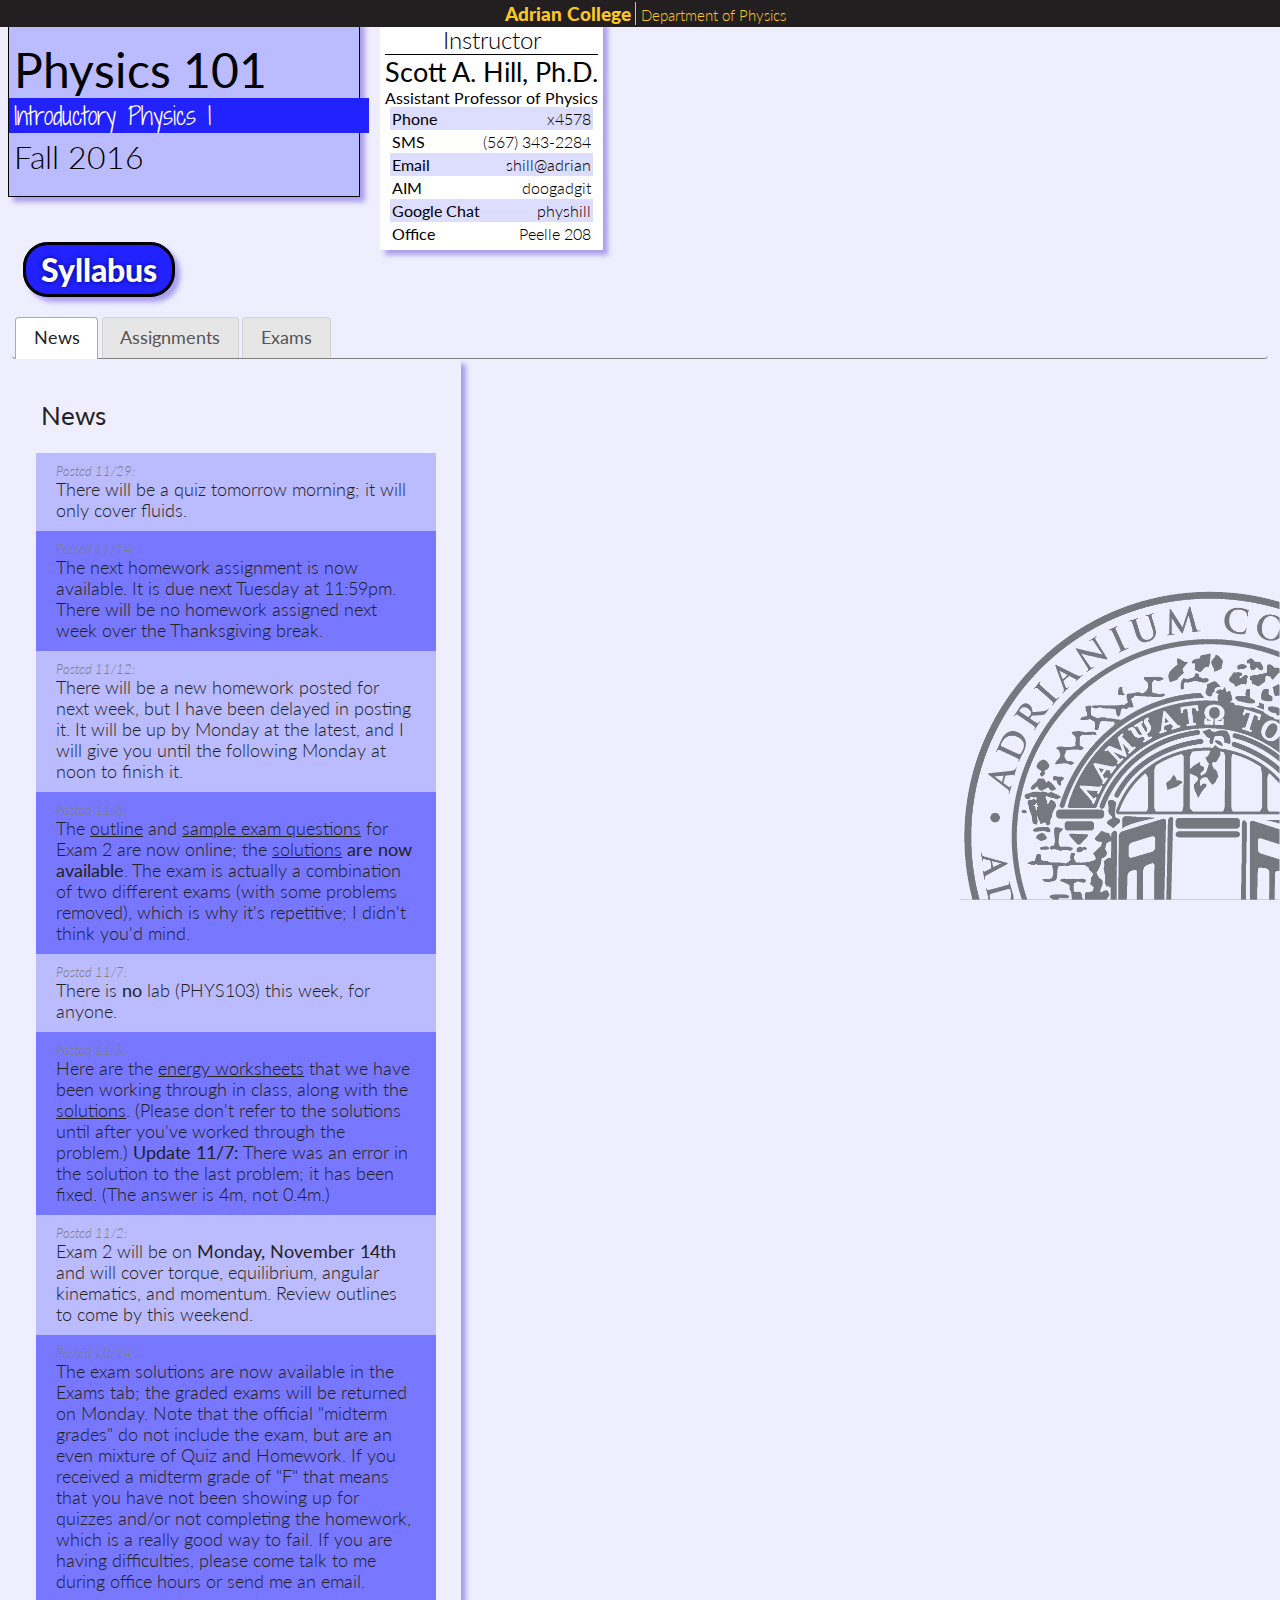
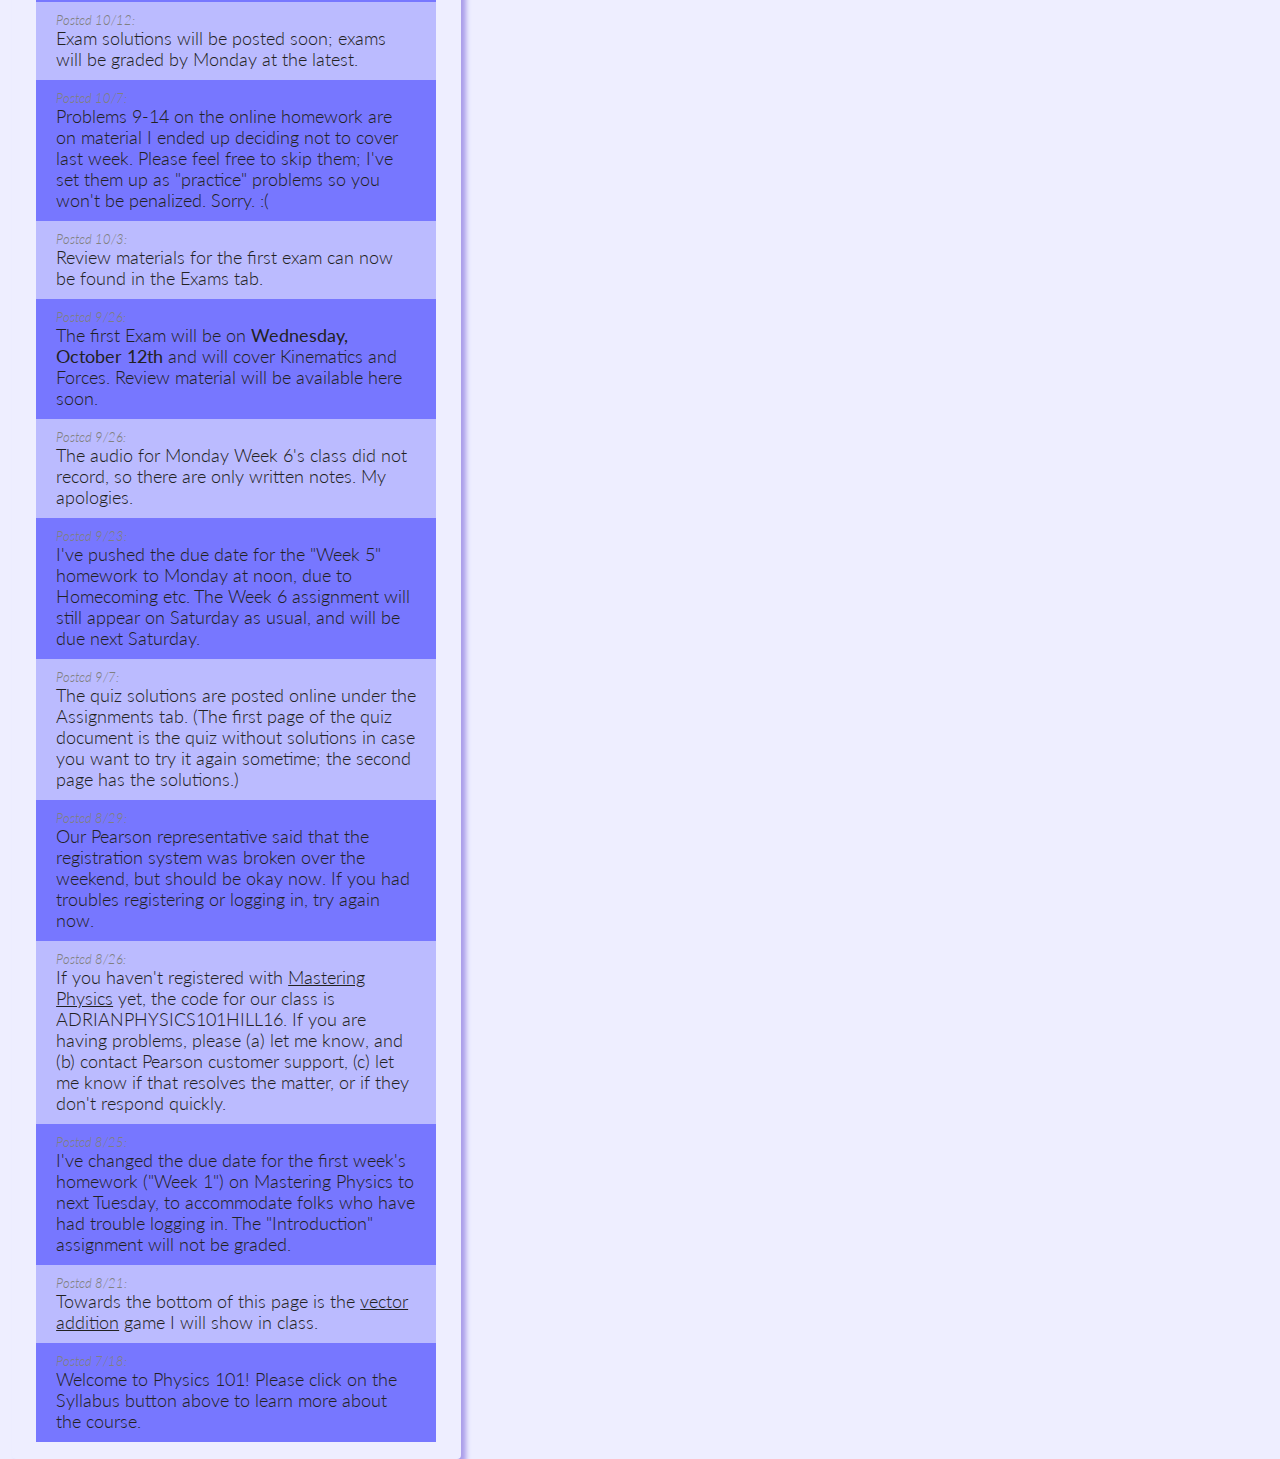
==== 101/index.html @ de71906c "xxx" ====
<!DOCTYPE html>
<html lang="en">
<head>
<meta name="viewport" content="width=device-width, initial-scale=1,user-scalable=no">
<meta charset="utf-8"/>
<link rel="icon" type="image/png" href="favicon.png" />
<link rel="stylesheet" href="../lib/jquery-ui.css">
<link rel="stylesheet" type="text/css" href="../lib/main.css">
<link rel="stylesheet" type="text/css" href="lib/color.css">
<link rel="stylesheet" type="text/css" href="../lib/adrian.css">
<SCRIPT SRC="../lib/jquery.js"></SCRIPT>
<SCRIPT SRC="../lib/js-cookie.js"></SCRIPT>
<!--<SCRIPT SRC="lib/grades.js"></SCRIPT>-->
<SCRIPT SRC="../lib/jquery-ui.js"></SCRIPT>
<SCRIPT SRC="../lib/tabs.js"></SCRIPT>

<script>
$(function(){
//get or set cookie
var tab=Cookies.get("tab");
if(tab===undefined){tab=0;}
$("#tabs").tabs({active:tab,
activate:function(){Cookies.set("tab",$("#tabs").tabs("option","active"),{expires:1});}
});
});
</script>

<link href="http://fonts.googleapis.com/css?family=Lato:400,300" rel="stylesheet" type="text/css">
<link href="http://fonts.googleapis.com/css?family=Shadows+Into+Light+Two" rel="stylesheet" type="text/css">
<title>Adrian College Physics 101, Fall 2016</title>
<body>
<DIV id="adrian">
<A HREF="http://www.adrian.edu" id="adriancollege">Adrian&nbsp;College</A>
<A HREF="http://adrian.edu/academics/academic-departments/physics/" id="deptphysics">
  Department&nbsp;of&nbsp;Physics
</A>
</DIV>
<div id="classwrapper">
<div class="class">
<h1 id="number">Physics 101</h1>
<p id="name">Introductory Physics I</p>
<p id="semester">Fall 2016</p>
</div>
<DIV id="professor">
<h2>Instructor</h2>
<DIV id="myname">Scott A. Hill, Ph.D.</DIV>
<DIV id="title">Assistant Professor of Physics</div>
  <UL>
  <LI><B>Phone</B> x4578
  <LI><B>SMS</B> (567) 343-2284
  <LI><B>Email</B> shill@adrian
  <LI><B>AIM</B> doogadgit
  <LI><B>Google Chat</B> physhill
  <LI><B>Office</B> Peelle 208
</UL>
</DIV>
<br/>
<div id="middle">
<div id="syllabus"> <a href="Syllabus/index.html">Syllabus</a></div>
<!--<div id="gradeframe">
  <h2>Grades: </h2>
  <label for="gradeid"> Enter your grade ID:</label>
  <INPUT TYPE="text" size=4 name="id" id="gradeid">
  <BUTTON onclick="GetGrade()">Get grades</BUTTON>
  <BR/><DIV id="grades"></DIV>
</div>
-->
</div>
</div>
<div style="margin-top: 20px" id="tabs"><ul>
<li><a href="#news">News</a></li>
<li><a href="#assignments">Assignments</a></li>
<li><a href="#exams">Exams</a></li>
</ul><div id="news">
<h2>News</h2><ul>

<li>
<DIV class="updated">Posted 11/29:</DIV>
 There will be a quiz tomorrow morning; it will only cover fluids.
<li>
<DIV class="updated">Posted 11/14:</DIV>
 The next homework assignment is now available.  It is due next Tuesday at 11:59pm.  There will be no homework assigned next week over the Thanksgiving break.
<li>
<DIV class="updated">Posted 11/12:</DIV>
 There will be a new homework posted for next week, but I have been delayed in posting it.  It will be up by Monday at the latest, and I will give you until the following Monday at noon to finish it.
<li>
<DIV class="updated">Posted 11/8:</DIV>
 The <A HREF="Repository/Exam2Outline.pdf">outline</A> and <A HREF="Repository/SampleExam2.pdf">sample exam questions</A> for Exam 2 are now online; the <A HREF="Repository/SampleExam2S.pdf">solutions</A> <B>are now available</B>.  The exam is actually a combination of two different exams (with some problems removed), which is why it's repetitive; I didn't think you'd mind.
<li>
<DIV class="updated">Posted 11/7:</DIV>
 There is <b>no</b> lab (PHYS103) this week, for anyone.
<li>
<DIV class="updated">Posted 11/5:</DIV>
 Here are the <A HREF="Repository/Energy.pdf">energy worksheets</A> that we have been working through in class, along with the <A HREF="Repository/EnergySolutions.pdf">solutions</A>.  (Please don't refer to the solutions until after you've worked through the problem.) <B>Update 11/7:</B> There was an error in the solution to the last problem; it has been fixed.  (The answer is 4m, not 0.4m.)
<li>
<DIV class="updated">Posted 11/2:</DIV>
 Exam 2 will be on <B>Monday, November 14th</B> and will cover torque, equilibrium, angular kinematics, and momentum.  Review outlines to come by this weekend.
<li>
<DIV class="updated">Posted 10/14:</DIV>
 The exam solutions are now available in the Exams tab; the graded exams will be returned on Monday.  Note that the official "midterm grades" do not include the exam, but are an even mixture of Quiz and Homework.  If you received a midterm grade of "F" that means that you have not been showing up for quizzes and/or not completing the homework, which is a really good way to fail.  If you are having difficulties, please come talk to me during office hours or send me an email. 
<li>
<DIV class="updated">Posted 10/12:</DIV>
 Exam solutions will be posted soon; exams will be graded by Monday at the latest.
<li>
<DIV class="updated">Posted 10/7:</DIV>
 Problems 9-14 on the online homework are on material I ended up deciding not to cover last week.  Please feel free to skip them; I've set them up as "practice" problems so you won't be penalized.  Sorry. :(
<li>
<DIV class="updated">Posted 10/3:</DIV>
 Review materials for the first exam can now be found in the Exams tab.
<li>
<DIV class="updated">Posted 9/26:</DIV>
 The first Exam will be on <b>Wednesday, October 12th</b> and will cover Kinematics and Forces. Review material will be available here soon.
<li>
<DIV class="updated">Posted 9/26:</DIV>
 The audio for Monday Week 6's class did not record, so there are only written notes.  My apologies.
<li>
<DIV class="updated">Posted 9/23:</DIV>
 I've pushed the due date for the "Week 5" homework to Monday at noon, due to Homecoming etc.  The Week 6 assignment will still appear on Saturday as usual, and will be due next Saturday.
<li>
<DIV class="updated">Posted 9/7:</DIV>
 The quiz solutions are posted online under the Assignments tab. (The first page of the quiz document is the quiz without solutions in case you want to try it again sometime; the second page has the solutions.)
<li>
<DIV class="updated">Posted 8/29:</DIV>
 Our Pearson representative said that the registration system was broken over the weekend, but should be okay now.  If you had troubles registering or logging in, try again now. 
<li>
<DIV class="updated">Posted 8/26:</DIV>
 If you haven't registered with <A HREF="Repository/www.masteringphysics.com">Mastering Physics</A> yet, the code for our class is ADRIANPHYSICS101HILL16.  If you are having problems, please (a) let me know, and (b) contact Pearson customer support, (c) let me know if that resolves the matter, or if they don't respond quickly.
<li>
<DIV class="updated">Posted 8/25:</DIV>
 I've changed the due date for the first week's homework ("Week 1") on Mastering Physics to next Tuesday, to accommodate folks who have had trouble logging in.  The "Introduction" assignment will not be graded.
<li>
<DIV class="updated">Posted 8/21:</DIV>
 Towards the bottom of this page is the <A HREF="http://hillbook.nfshost.com/01-Vectors/02-Adding.php">vector addition</A> game I will show in class.
<li>
<DIV class="updated">Posted 7/18:</DIV>
 Welcome to Physics 101!   Please click on the Syllabus button above to learn more about the course.
</ul></div>
<div id="assignments">
<div id="weekly">
<H2>Weekly Assignments</H2>
<TABLE id="weeklyT">
<TR><TH COLSPAN=2>Week<TH ROWSPAN=2>Topics
<TH ROWSPAN=2>Chapters
<TH ROWSPAN=2>Lab<BR>
<TH ROWSPAN=2 class="quiz">Quiz/<BR>Exam<BR>
<TH COLSPAN=3>Class Notes
<TR><TH>#<TH>Starting
<TH>Monday
<TH>Wednesday
<TH>Friday<!--15,15--><TR class="current"><TD class="weeknumber">15
<TD class="date">11/28
<TD class="topic">Fluids	<TD class="chapter">13

<TD class="homework">&nbsp;
	<BR>&nbsp;
	<TD class="quiz">&nbsp;
	<BR>&nbsp;
	<TD>
	<A HREF="Repository/M15.pdf">written</A><BR>
	<A HREF="Repository/M15.mp3">audio</A>
<TD>
	&nbsp;<BR>
	&nbsp;
<TD>
	&nbsp;<BR>
	&nbsp;
<TR><TD class="weeknumber">14
<TD class="date">11/21
<TD class="topic">Fluids	<TD class="chapter">13

<TD class="homework">&nbsp;
	<BR>&nbsp;
	<TD class="quiz">&nbsp;
	<BR>&nbsp;
	<TD>
	<A HREF="Repository/M14.pdf">written</A><BR>
	<A HREF="Repository/M14.mp3">audio</A>
<TD>
	&nbsp;<BR>
	&nbsp;
<TD>
	&nbsp;<BR>
	&nbsp;
<TR><TD class="weeknumber">13
<TD class="date">11/14
<TD class="topic">Thermal Energy	<TD class="chapter">11

<TD class="homework"><A HREF="Repository/Exam2.pdf">Exam2</A>
	<BR><A HREF="Repository/Exam2S.pdf">solutions</A>
	<TD class="quiz">&nbsp;
	<BR>&nbsp;
	<TD>
	&nbsp;<BR>
	&nbsp;
<TD>
	<A HREF="Repository/W13.pdf">written</A><BR>
	<A HREF="Repository/W13.mp3">audio</A>
<TD>
	<A HREF="Repository/F13.pdf">written</A><BR>
	<A HREF="Repository/F13.mp3">audio</A>
<TR><TD class="weeknumber">12
<TD class="date">11/7
<TD class="topic">Energy<BR>Thermal Energy	<TD class="chapter">11

<TD class="homework"><A HREF="Repository/Quiz10.pdf">Quiz10</A>
	<BR>&nbsp;
	<TD class="quiz">&nbsp;
	<BR>&nbsp;
	<TD>
	&nbsp;<BR>
	&nbsp;
<TD>
	<A HREF="Repository/W12.pdf">written</A><BR>
	<A HREF="Repository/W12.mp3">audio</A>
<TD>
	<A HREF="Repository/F12.pdf">written</A><BR>
	<A HREF="Repository/F12.mp3">audio</A>
<TR><TD class="weeknumber">11
<TD class="date">10/31
<TD class="topic">Energy	<TD class="chapter">10

<TD class="homework"><A HREF="Repository/Quiz9.pdf">Quiz9</A>
	<BR>&nbsp;
	<TD class="quiz">&nbsp;
	<BR>&nbsp;
	<TD>
	<A HREF="Repository/M11.pdf">written</A><BR>
	<A HREF="Repository/M11.mp3">audio</A>
<TD>
	<A HREF="Repository/W11.pdf">written</A><BR>
	<A HREF="Repository/W11.mp3">audio</A>
<TD>
	<A HREF="Repository/F11.pdf">written</A><BR>
	<A HREF="Repository/F11.mp3">audio</A>
<TR><TD class="weeknumber">10
<TD class="date">10/24
<TD class="topic">Momentum	<TD class="chapter">9

<TD class="homework"><A HREF="Repository/Quiz8.pdf">Quiz8</A>
	<BR>&nbsp;
	<TD class="quiz">&nbsp;
	<BR>&nbsp;
	<TD>
	<A HREF="Repository/M10.pdf">written</A><BR>
	<A HREF="Repository/M10.mp3">audio</A>
<TD>
	<A HREF="Repository/W10.pdf">written</A><BR>
	<A HREF="Repository/W10.mp3">audio</A>
<TD>
	<A HREF="Repository/F10.pdf">written</A><BR>
	<A HREF="Repository/F10.mp3">audio</A>
<TR><TD class="weeknumber">9
<TD class="date">10/17
<TD class="topic">Angular Kinematics	<TD class="chapter">6,7

<TD class="homework"><A HREF="Repository/Quiz7.pdf">Quiz7</A>
	<BR>&nbsp;
	<TD class="quiz">&nbsp;
	<BR>&nbsp;
	<TD>
	<A HREF="Repository/M9.pdf">written</A><BR>
	<A HREF="Repository/M9.mp3">audio</A>
<TD>
	<A HREF="Repository/W9.pdf">written</A><BR>
	<A HREF="Repository/W9.mp3">audio</A>
<TD>
	<A HREF="Repository/F9.pdf">written</A><BR>
	<A HREF="Repository/F9.mp3">audio</A>
<TR><TD class="weeknumber">8
<TD class="date">10/10
<TD class="topic">Angular Motion	<TD class="chapter">6,7

<TD class="homework"><A HREF="Repository/Exam1.pdf">Exam1</A>
	<BR><A HREF="Repository/Exam1S.pdf">solutions</A>
	<TD class="quiz">&nbsp;
	<BR>&nbsp;
	<TD>
	&nbsp;<BR>
	&nbsp;
<TD>
	&nbsp;<BR>
	&nbsp;
<TD>
	<A HREF="Repository/F8.pdf">written</A><BR>
	<A HREF="Repository/F8.mp3">audio</A>
<TR><TD class="weeknumber">7
<TD class="date">10/3
<TD class="topic">Torque and Equilibrium	<TD class="chapter">8

<TD class="homework"><A HREF="Repository/Quiz6.pdf">Quiz6</A>
	<BR>&nbsp;
	<TD class="quiz">&nbsp;
	<BR>&nbsp;
	<TD>
	<A HREF="Repository/M7.pdf">written</A><BR>
	<A HREF="Repository/M7.mp3">audio</A>
<TD>
	<A HREF="Repository/W7.pdf">written</A><BR>
	<A HREF="Repository/W7.mp3">audio</A>
<TD>
	&nbsp;<BR>
	&nbsp;
<TR><TD class="weeknumber">6
<TD class="date">9/26
<TD class="topic">Newton's 3rd Law	<TD class="chapter">4-5

<TD class="homework"><A HREF="Repository/Quiz5.pdf">Quiz5</A>
	<BR>&nbsp;
	<TD class="quiz">&nbsp;
	<BR>&nbsp;
	<TD>
	<A HREF="Repository/M6.pdf">written</A><BR>
	&nbsp;
<TD>
	<A HREF="Repository/W6.pdf">written</A><BR>
	<A HREF="Repository/W6.mp3">audio</A>
<TD>
	<A HREF="Repository/F6.pdf">written</A><BR>
	<A HREF="Repository/F6.mp3">audio</A>
<TR><TD class="weeknumber">5
<TD class="date">9/19
<TD class="topic">Forces	<TD class="chapter">4-5

<TD class="homework">&nbsp;
	<BR>&nbsp;
	<TD class="quiz"><A HREF="Repository/Quiz4.pdf">Quiz4</A>
	<BR>&nbsp;
	<TD>
	<A HREF="Repository/M5.pdf">written</A><BR>
	<A HREF="Repository/M5.mp3">audio</A>
<TD>
	<A HREF="Repository/W5.pdf">written</A><BR>
	<A HREF="Repository/W5.mp3">audio</A>
<TD>
	<A HREF="Repository/F5.pdf">written</A><BR>
	<A HREF="Repository/F5.mp3">audio</A>
<TR><TD class="weeknumber">4
<TD class="date">9/12
<TD class="topic">Two-Dimensional Motion	<TD class="chapter">3

<TD class="homework">&nbsp;
	<BR>&nbsp;
	<TD class="quiz"><A HREF="Repository/Quiz3.pdf">Quiz3</A>
	<BR>&nbsp;
	<TD>
	<A HREF="Repository/M4.pdf">written</A><BR>
	<A HREF="Repository/M4.mp3">audio</A>
<TD>
	<A HREF="Repository/W4.pdf">written</A><BR>
	<A HREF="Repository/W4.mp3">audio</A>
<TD>
	<A HREF="Repository/F4.pdf">written</A><BR>
	<A HREF="Repository/F4.mp3">audio</A>
<TR><TD class="weeknumber">3
<TD class="date">9/5
<TD class="topic">Constant Acceleration	<TD class="chapter">2

<TD class="homework">&nbsp;
	<BR>&nbsp;
	<TD class="quiz"><A HREF="Repository/Quiz2.pdf">Quiz2</A>
	<BR>&nbsp;
	<TD>
	&nbsp;<BR>
	&nbsp;
<TD>
	<A HREF="Repository/W3.pdf">written</A><BR>
	<A HREF="Repository/W3.mp3">audio</A>
<TD>
	<A HREF="Repository/F3.pdf">written</A><BR>
	<A HREF="Repository/F3.mp3">audio</A>
<TR><TD class="weeknumber">2
<TD class="date">8/29
<TD class="topic">Kinematics	<TD class="chapter">2

<TD class="homework"><A HREF="Repository/Quiz1.pdf">Quiz1</A>
	<BR>&nbsp;
	<TD class="quiz">&nbsp;
	<BR>&nbsp;
	<TD>
	<A HREF="Repository/M2.pdf">written</A><BR>
	<A HREF="Repository/M2.mp3">audio</A>
<TD>
	<A HREF="Repository/W2.pdf">written</A><BR>
	<A HREF="Repository/W2.mp3">audio</A>
<TD>
	<A HREF="Repository/F2.pdf">written</A><BR>
	<A HREF="Repository/F2.mp3">audio</A>
<TR><TD class="weeknumber">1
<TD class="date">8/22
<TD class="topic">Motion Diagrams	<TD class="chapter">1

<TD class="homework"><A HREF="Repository/Lab1.pdf">Lab1</A>
	<BR>&nbsp;
	<TD class="quiz">&nbsp;
	<BR>&nbsp;
	<TD>
	<A HREF="Repository/M1.pdf">written</A><BR>
	<A HREF="Repository/M1.mp3">audio</A>
<TD>
	<A HREF="Repository/W1.pdf">written</A><BR>
	<A HREF="Repository/W1.mp3">audio</A>
<TD>
	<A HREF="Repository/F1.pdf">written</A><BR>
	<A HREF="Repository/F1.mp3">audio</A>
</TABLE></DIV>
</div>
<div id="exams">
<h2>Exams</h2><TABLE BORDER=1>
<TR><TH>&nbsp;<TH COLSPAN=2>Review<TH>Exam
<TR><TD>Exam 1:<TD><A HREF="Repository/Exam1Outline.pdf">Exam Outline</A><TD><A HREF="Repository/SampleExam1.pdf">Sample Exam</A><BR><A HREF="Repository/SampleExam1S.pdf">(solutions)</A><TD><A HREF="Repository/Exam1.pdf">Exam</A><BR><A HREF="Repository/Exam1S.pdf">(solutions)</A>

<TR><TD>Exam 2:<TD><A HREF="Repository/Exam2Outline.pdf">Exam Outline</A><TD><A HREF="Repository/SampleExam2.pdf">Sample Exam</A><BR><A HREF="Repository/SampleExam2S.pdf">(solutions)</A><TD><A HREF="Repository/Exam2.pdf">Exam</A><BR><A HREF="Repository/Exam2S.pdf">(solutions)</A>

</TABLE></DIV></div></div>
---- lib/main.css ----
h2 {font-size:150%;font-weight:400;padding-left:5px;}
h1, h3, h4, h5, h6 {
 margin: 0;
 padding: 0;
 }
body {
    /*background-color:                           #eef;*/
    font-family: "Lato";
    font-weight: 300;
    margin-top:20px;
}
body {
    background-image: url("../../lib/img/CornerSeal.png");
    background-position:right bottom;
    background-repeat: no-repeat;
    background-attachment:fixed;
    background-size:25% auto;
background-opacity:30%;
}
div {
    border: 0px solid;
}


/*Class name*/
div#classwrapper {
   display:inline-block;
}
div.class {
    display:inline-block;
    float:left;
    padding: 20px;
    padding-left:0px;
    padding-right:0px;
/*    box-shadow: 5px 5px 5px                     #ccf;*/
    margin-right:20px;
/*    background-color:                           #bbf;*/
    border: 1px solid;
    min-width:350px;
}
div.class>div {
    padding-left:20px;
    padding-right:20px;
    }
div.class p {
    margin: 0px;
    padding: 0px 5px;
    width:100%;
}
div.class #number {
    font-size:300%;
    font-weight:400;
    padding: 0px 5px;
}
div.class #name {
    font-size:150%;
/*    background-color:                           #23f;*/
    color:white;
    font-family:"Shadows Into Light Two";
}
div.class #semester {
    font-size: 200%;
    padding-top: 4px;
}
/*Professor Name and Contact Information*/
div#professor h2 {
    font-weight: 300;
    padding: 0px;
    margin: 0px;
    border-bottom: 1px solid;
}
div#professor {
    display:inline-block;
    padding:5px;
    background-color:white;
    text-align:center;
/*    box-shadow: 5px 5px 5px                     #ccf;*/
}
div#professor ul {
    margin-left:0px;
    list-style-type:none;
    padding:0px 5px;
    margin:0px;
}
div#professor li {
}
div#myname {
    font-size:170%;
    text-align:center;
    margin:0px;
    font-weight: 400;
}
div#title {
          font-weight:400;
    }
div#professor li {
    padding:2px;text-align:right;
}
div#professor li:nth-child(odd){
/*    background-color:                           #ddf;*/
}
div#professor b {
    float:left;padding-right:10px;
}
div#professor b {after:":"}
/*Middle row*/
div#middle {
    display:inline;
}
div#middle>div {
/*    background-color:#23F;*/
    border-radius: 25px;
    color:white;
}
#syllabus{
    display: inline;
    padding: 5px 15px;
    font-size:200%;
    margin-right:15px;
    margin-left:15px;
    margin-bottom:10px;
    border: 3px solid black !important;
    /*box-shadow*/
}
#syllabus a:hover {
    text-decoration:underline;
}
#syllabus a:link {
    color:white;
    text-decoration:none;
}
#syllabus a:visited {
    color:white;
    text-decoration:none;
}
#gradeframe {
    padding: 15px 15px;
    padding-top:5px;
    padding-bottom:5px;
    display:inline-block;
    margin-bottom:10px;
    /*box-shadow*/
}
#gradeframe>h2 {
    font-size:200%;
    display:inline;
    font-weight:300;
}
/*News box*/
div#news {
    float: left;
    display:table-column;
    width:400px;
    margin-right:20px;
    border:0px solid;
/*    box-shadow: 5px 5px 5px                     #ccf;*/

}
div#news h1 {
    margin:10px;
}
div#news li {
    margin:0px;
    padding:10px 20px;
}
div#news ul {
    list-style-type:none;
    margin:0px;
    padding:0px;
}
div#news li:nth-child(odd)  {
/*	background-color:	                        #ccf;*/
}
div#news li:nth-child(even) {
/*	background-color:	                        #bbf;*/
}
.updated {font-size:75%;color:grey;font-style:italic}

/*Assignments*/
div#assignments {
    display:inline-block;

}
div#assignments table {
    border-collapse:collapse;
    border:0px;
    font-size:80%;
/*    box-shadow: 5px 5px 5px                     #ccf;*/
}
div#assignments th {
    padding: 2px;
    border:1px solid;
}
div#assignments td {
    padding: 2px 5px;
    text-align:center;
    border-color: black;
}
div#assignments tr>td:nth-child(even) {
/*    background-color:                           #bbf;*/
}
tr.current td {
/*    background-color:                           #aff;*/
}
tr.current td:nth-child(even) {
/*    background-color:                           #bdf !important*/
}
.quiz {
    border-right:3px solid !important;
}
#grades td {
    color: white;
    padding-right:1px;
}
#assignments {
/*float:right;*/
padding-right:10px;}
/*iPhone*/
@media (max-width:700px) {
    div#news {width:100%;}
    div.class {width:100%;padding-left:0px;border:0px;min-width:auto;}
    div#professor {width:90%;margin-left:2.5%;margin-top:10px;}
    div#middle {display:block;margin-top:20px;}
div#middle>div {display:block;text-align:center;}
    #assignments {float:none;padding-right:0px;}
    #classwrapper {width:100%;}
    #weeklyT {font-size:50% !important;padding-left:0px;}
    .ui-tabs-panel {padding-left:0px !important;}
#chatframe {
           max-width:300px;
}
}
@media (max-width:1152px) {
    #assignments {float:none;}
}

.ui-widget-header {background: none;
border:0px;
border-bottom:1px solid grey;
}
.ui-widget-content {background:none;border:0px;}
---- 101/lib/color.css ----
div#middle>div,
div.class #name,
body.Syllabus #courseName
{/*dark*/
    background-color:                           #2222ff;
    color: white;
}
body.Syllabus #courseNumber
{/*dark*/
    color: #2222ff;
}
body {/*lvle*/
     background-color:                          #eeeeff;
}


div#professor li:nth-child(odd),
div#assignments tr>th:nth-child(odd),
div#assignments tr>td:nth-child(odd)
{/*lvld*/
     background-color:                            #ddddff;
}

div#news li:nth-child(odd),
div#assignments tr>td:nth-child(even),
div#assignments tr>th:nth-child(even),
div.class,
body.Syllabus ul.schedule li.exam,
body.Syllabus table.gradescale tr:nth-child(3) td
{/*lvlb*/
     background-color:                            #bbbbff;
}

div#news li:nth-child(even) {/*lvl7*/
	background-color: #7777ff;
}

div.class,
div#professor,
div#news,
div#assignments,
div#assignments table,
#syllabus,
#gradeframe
{ /*shadow*/
    box-shadow: 5px 5px 5px                     #aa9dea;
}


/*current*/
tr.current td:nth-child(odd) {/*curlight*/
    background-color:                           #59b2a5 !important;
}
tr.current td:nth-child(even) {/*curdark*/
    background-color:                           #7fff7f !important;
}
#syllabus {/*textshadow*/
text-shadow: 0px 0px 5px #00007f; font-weight:900;}

body.Syllabus h3 {/*grad,grad*/
background: transparent linear-gradient(to right,rgb(153,153,255),rgba(153,153,255,0));
};
body.Syllabus #toc a {color:#2222ff}
body.Syllabus #toc a:visited {color:#7777ff}
---- lib/adrian.css ----
/*Adrian Header*/
/*Keep the colors the same*/
div#adrian {
    font-size:120%;
    width: 100%;
    background-color: #231F20;
    color: #FAC723;
    padding: 2px 5px;
    margin-top:0px;
    position:absolute;
    top:0;
    left:0;
    text-align:center;
}
#adrian a:link {color:#FAC723;}
#adrian a:visited {color:#FAC723;}
#adrian a {text-decoration:none;}
#adrian a:hover {text-decoration:underline;}
#adrian {
        vertical-align:middle;
        font-family:Lato;
}
#adriancollege {
               font-weight:900;
               border-right:1px #FAC723 solid;
               padding-right:4px;
}
#deptphysics {
             font-size:80%;
}
@media screen and (max-width:480px) {
       div#adrian {font-size:80%;}
}
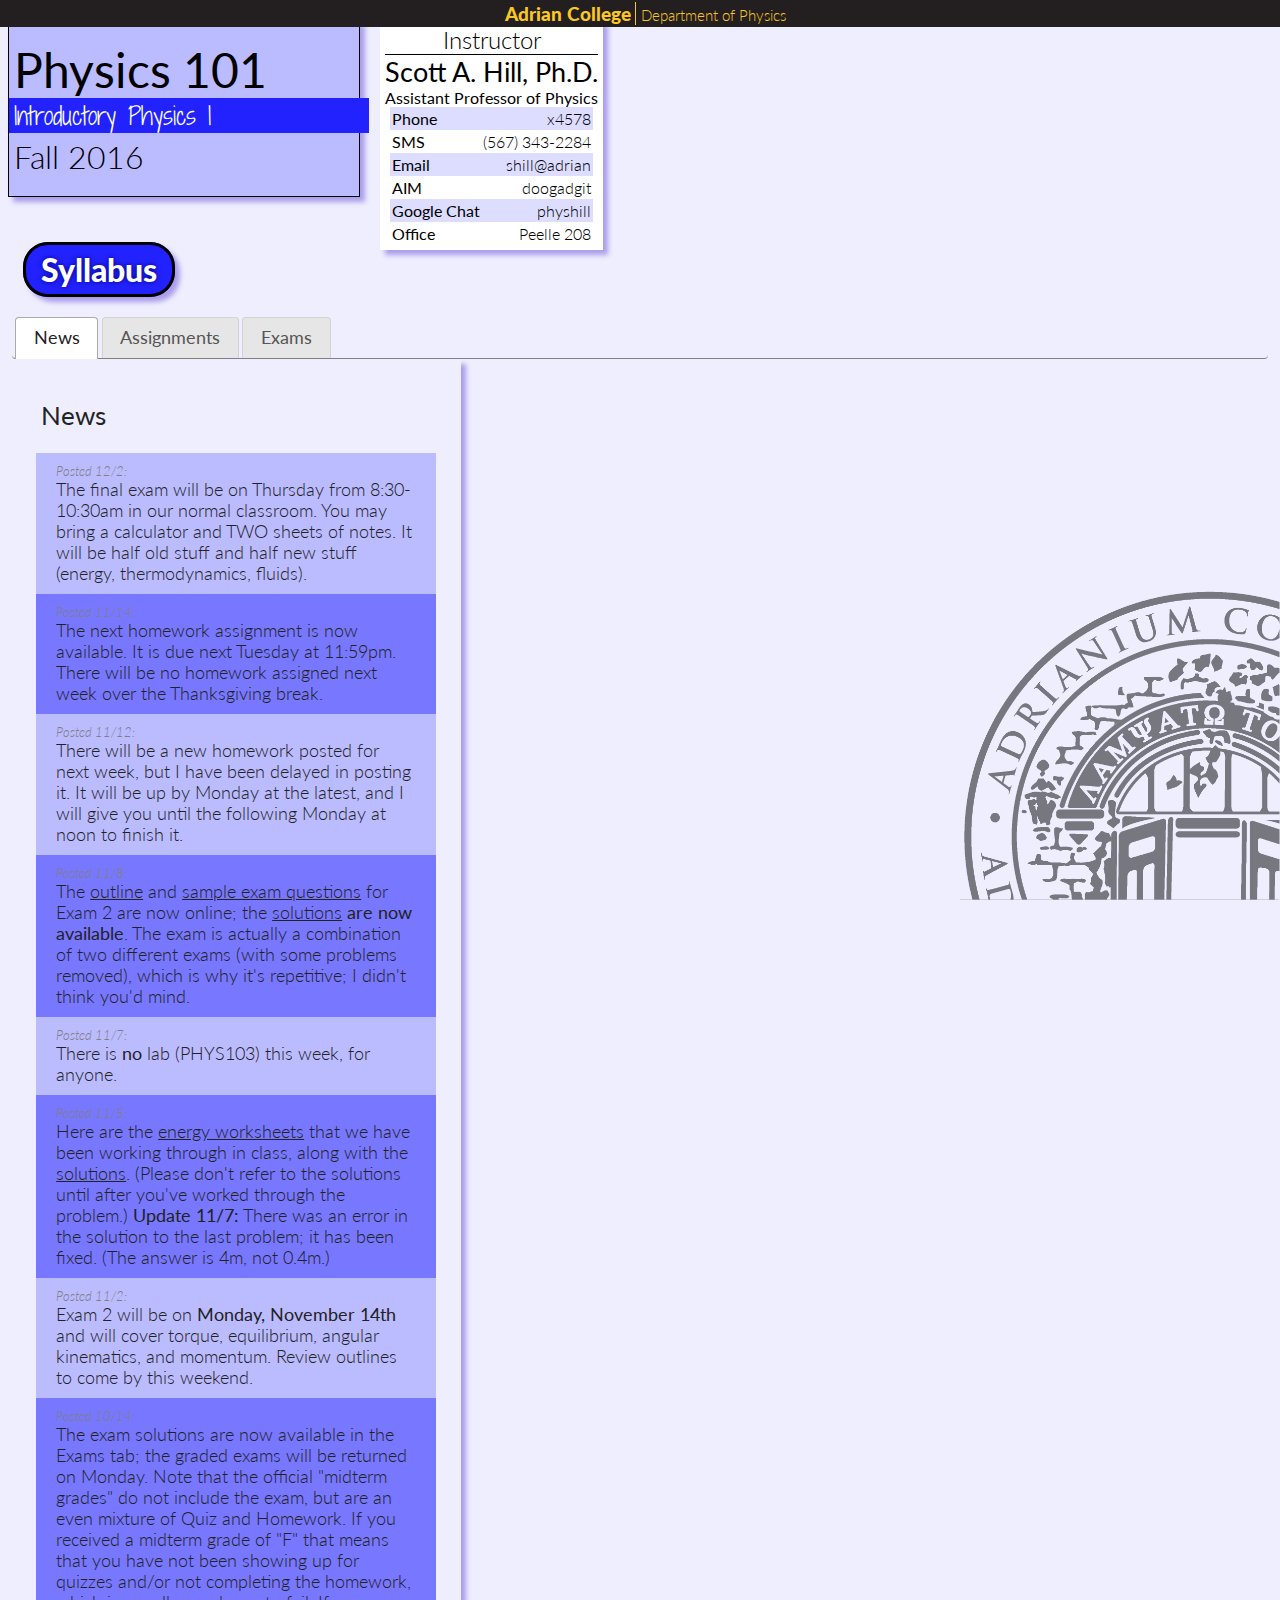
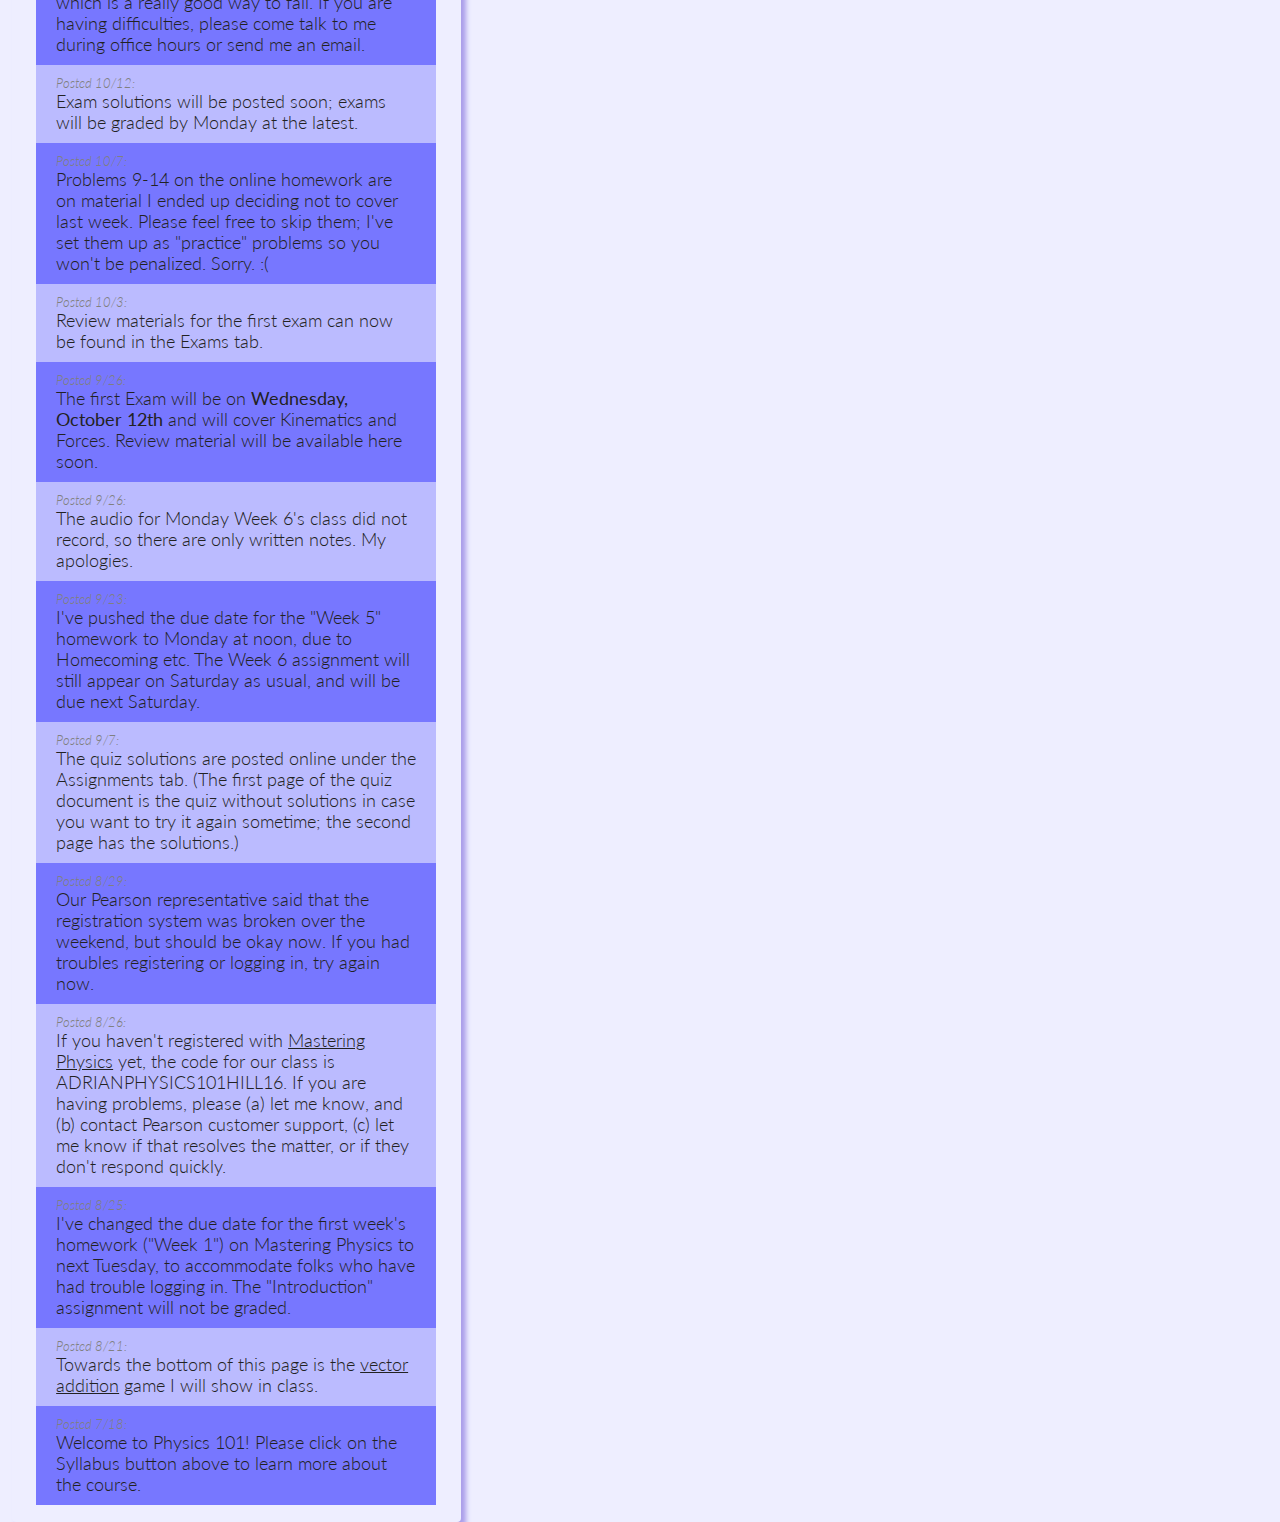
==== commit 2aabd429: "xxx" ====
--- a/101/index.html
+++ b/101/index.html
@@ -75,8 +75,8 @@
 <h2>News</h2><ul>
 
 <li>
-<DIV class="updated">Posted 11/29:</DIV>
- There will be a quiz tomorrow morning; it will only cover fluids.
+<DIV class="updated">Posted 12/2:</DIV>
+ The final exam will be on Thursday from 8:30-10:30am in our normal classroom.  You may bring a calculator and TWO sheets of notes.  It will be half old stuff and half new stuff (energy, thermodynamics, fluids).  
 <li>
 <DIV class="updated">Posted 11/14:</DIV>
  The next homework assignment is now available.  It is due next Tuesday at 11:59pm.  There will be no homework assigned next week over the Thanksgiving break.
@@ -151,7 +151,7 @@
 <TD class="date">11/28
 <TD class="topic">Fluids	<TD class="chapter">13
 
-<TD class="homework">&nbsp;
+<TD class="homework"><A HREF="Repository/Quiz11.pdf">Quiz11</A>
 	<BR>&nbsp;
 	<TD class="quiz">&nbsp;
 	<BR>&nbsp;
@@ -159,8 +159,8 @@
 	<A HREF="Repository/M15.pdf">written</A><BR>
 	<A HREF="Repository/M15.mp3">audio</A>
 <TD>
-	&nbsp;<BR>
-	&nbsp;
+	<A HREF="Repository/W15.pdf">written</A><BR>
+	<A HREF="Repository/W15.mp3">audio</A>
 <TD>
 	&nbsp;<BR>
 	&nbsp;
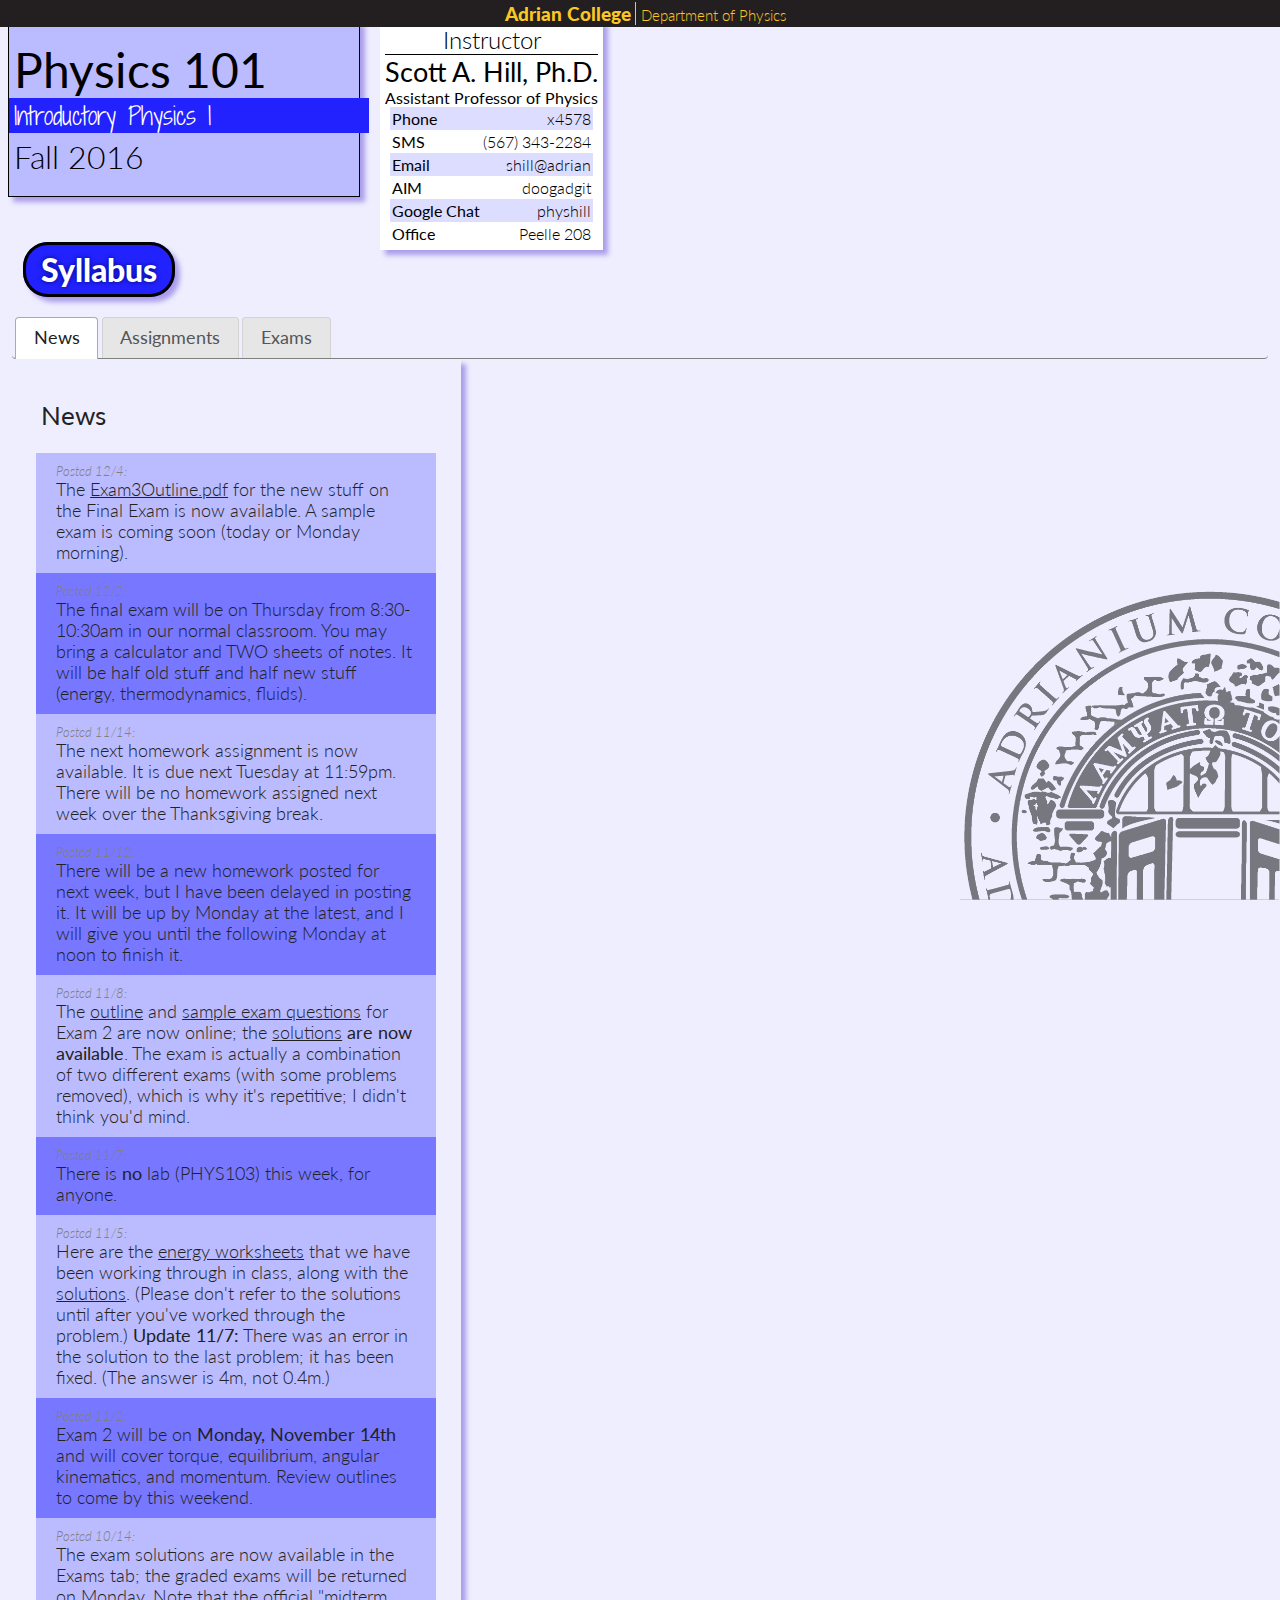
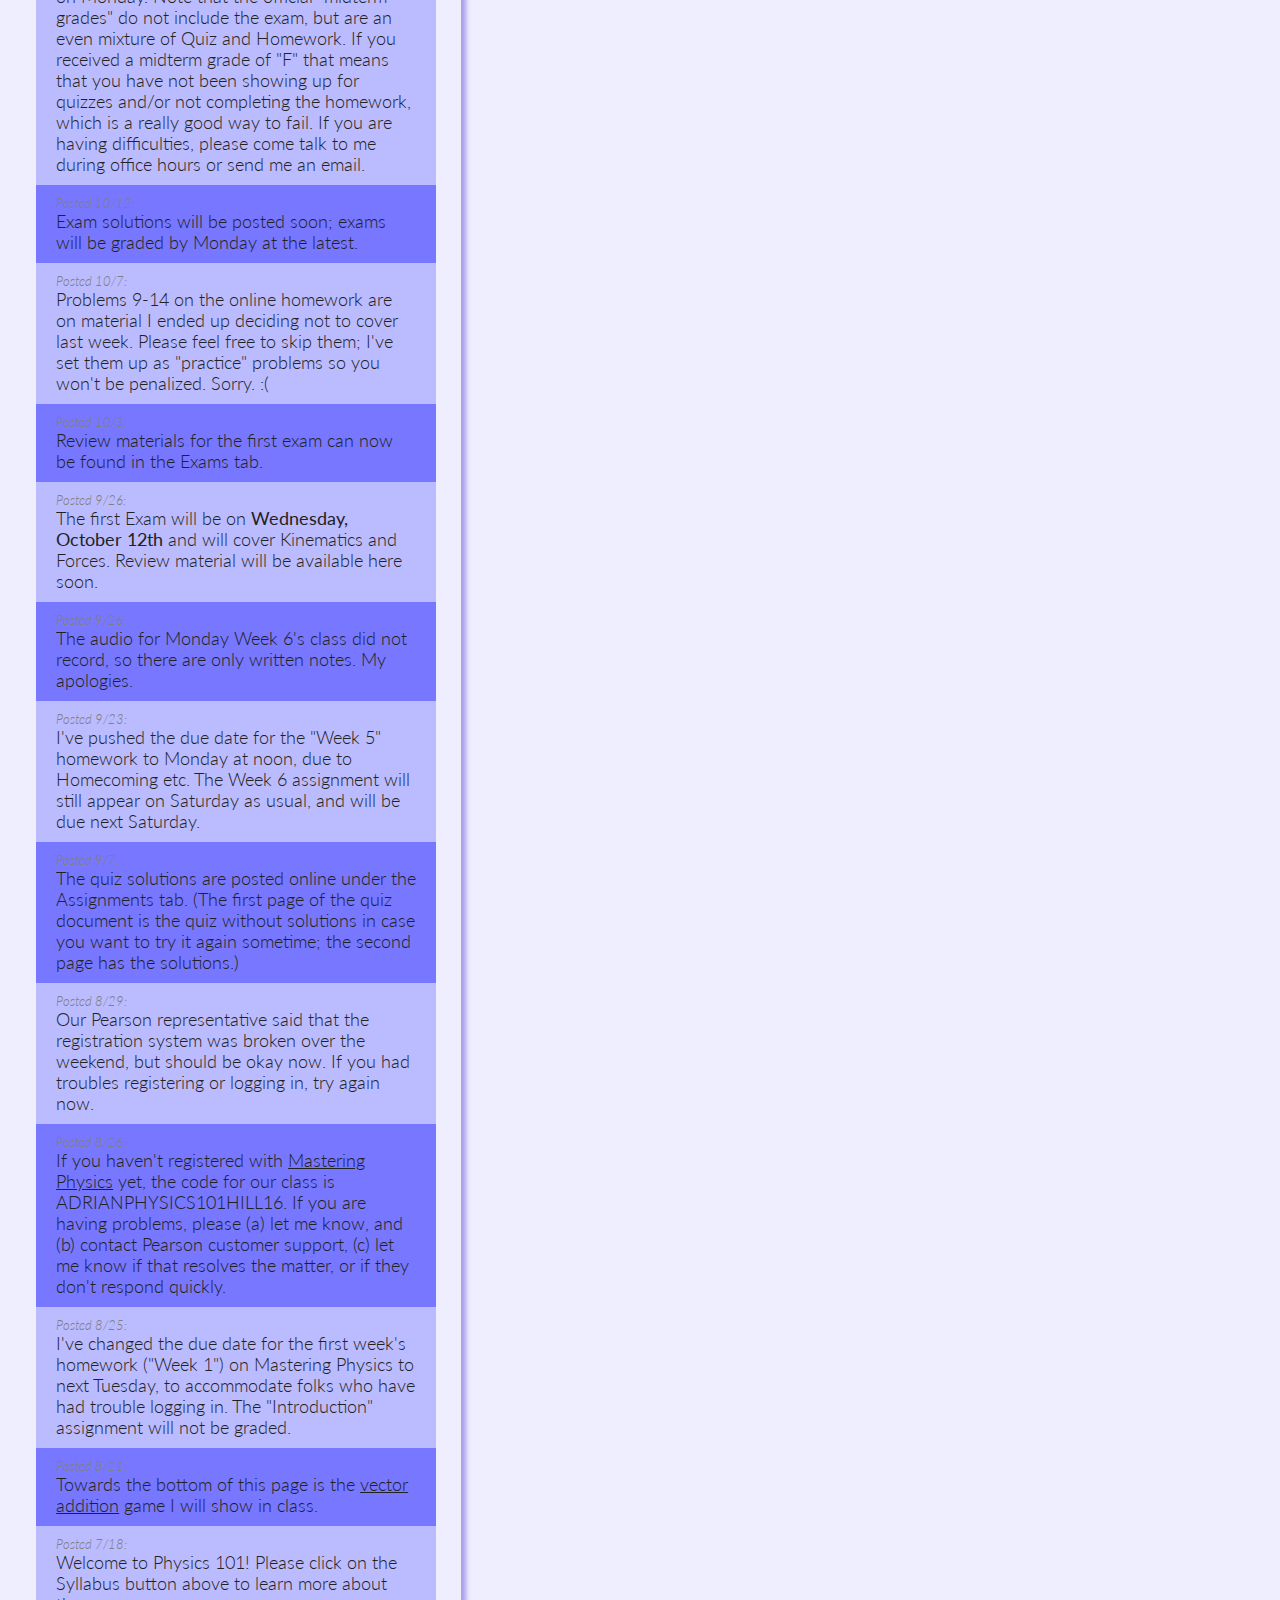
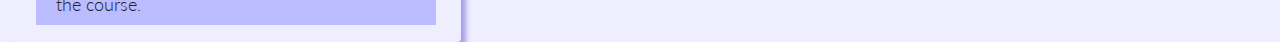
==== commit 23ec2bb8: "xxx" ====
--- a/101/index.html
+++ b/101/index.html
@@ -75,6 +75,9 @@
 <h2>News</h2><ul>
 
 <li>
+<DIV class="updated">Posted 12/4:</DIV>
+ The <A HREF="Repository/outline">Exam3Outline.pdf</A> for the new stuff on the Final Exam is now available.  A sample exam is coming soon (today or Monday morning).
+<li>
 <DIV class="updated">Posted 12/2:</DIV>
  The final exam will be on Thursday from 8:30-10:30am in our normal classroom.  You may bring a calculator and TWO sheets of notes.  It will be half old stuff and half new stuff (energy, thermodynamics, fluids).  
 <li>
@@ -162,8 +165,8 @@
 	<A HREF="Repository/W15.pdf">written</A><BR>
 	<A HREF="Repository/W15.mp3">audio</A>
 <TD>
-	&nbsp;<BR>
-	&nbsp;
+	<A HREF="Repository/F15.pdf">written</A><BR>
+	<A HREF="Repository/F15.mp3">audio</A>
 <TR><TD class="weeknumber">14
 <TD class="date">11/21
 <TD class="topic">Fluids	<TD class="chapter">13
@@ -411,4 +414,6 @@
 
 <TR><TD>Exam 2:<TD><A HREF="Repository/Exam2Outline.pdf">Exam Outline</A><TD><A HREF="Repository/SampleExam2.pdf">Sample Exam</A><BR><A HREF="Repository/SampleExam2S.pdf">(solutions)</A><TD><A HREF="Repository/Exam2.pdf">Exam</A><BR><A HREF="Repository/Exam2S.pdf">(solutions)</A>
 
+<TR><TD>Exam 3:<TD><A HREF="Repository/Exam3Outline.pdf">Exam Outline</A><TD><BR><TD><BR>
+
 </TABLE></DIV></div></div>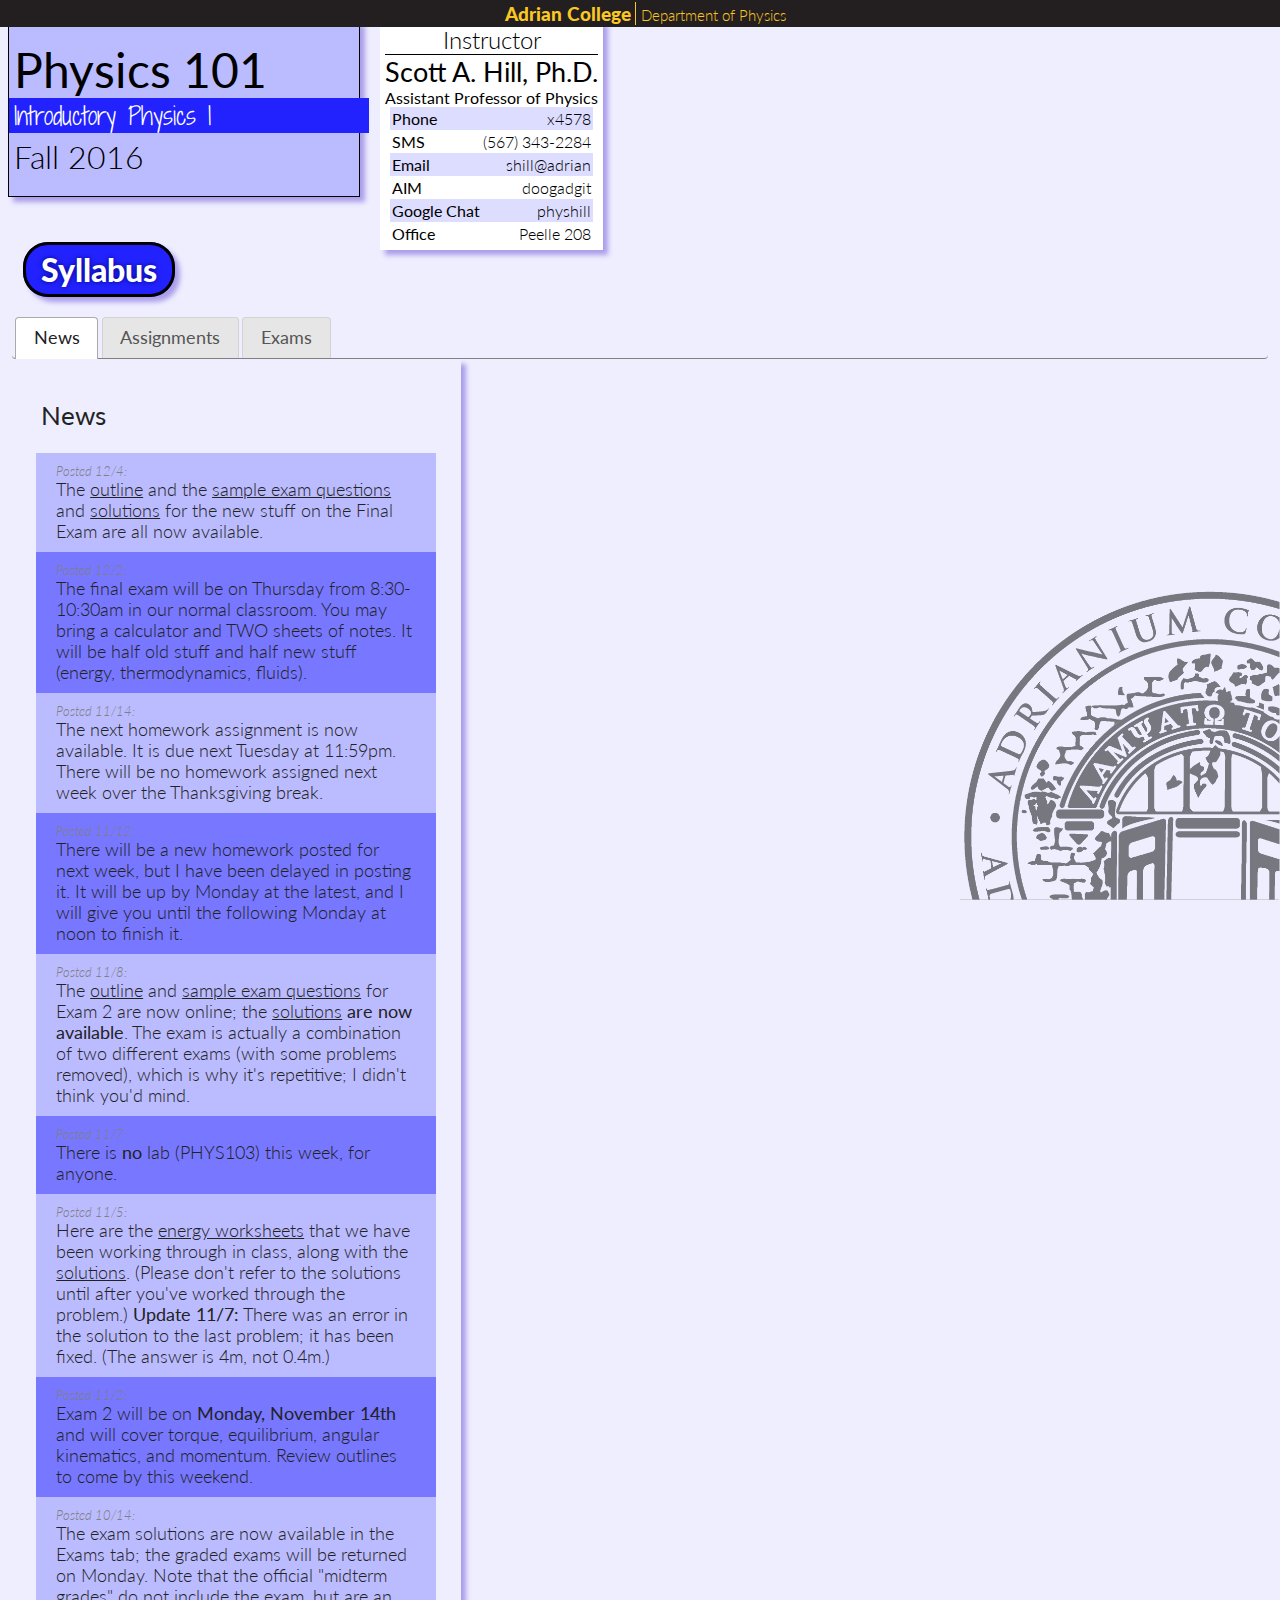
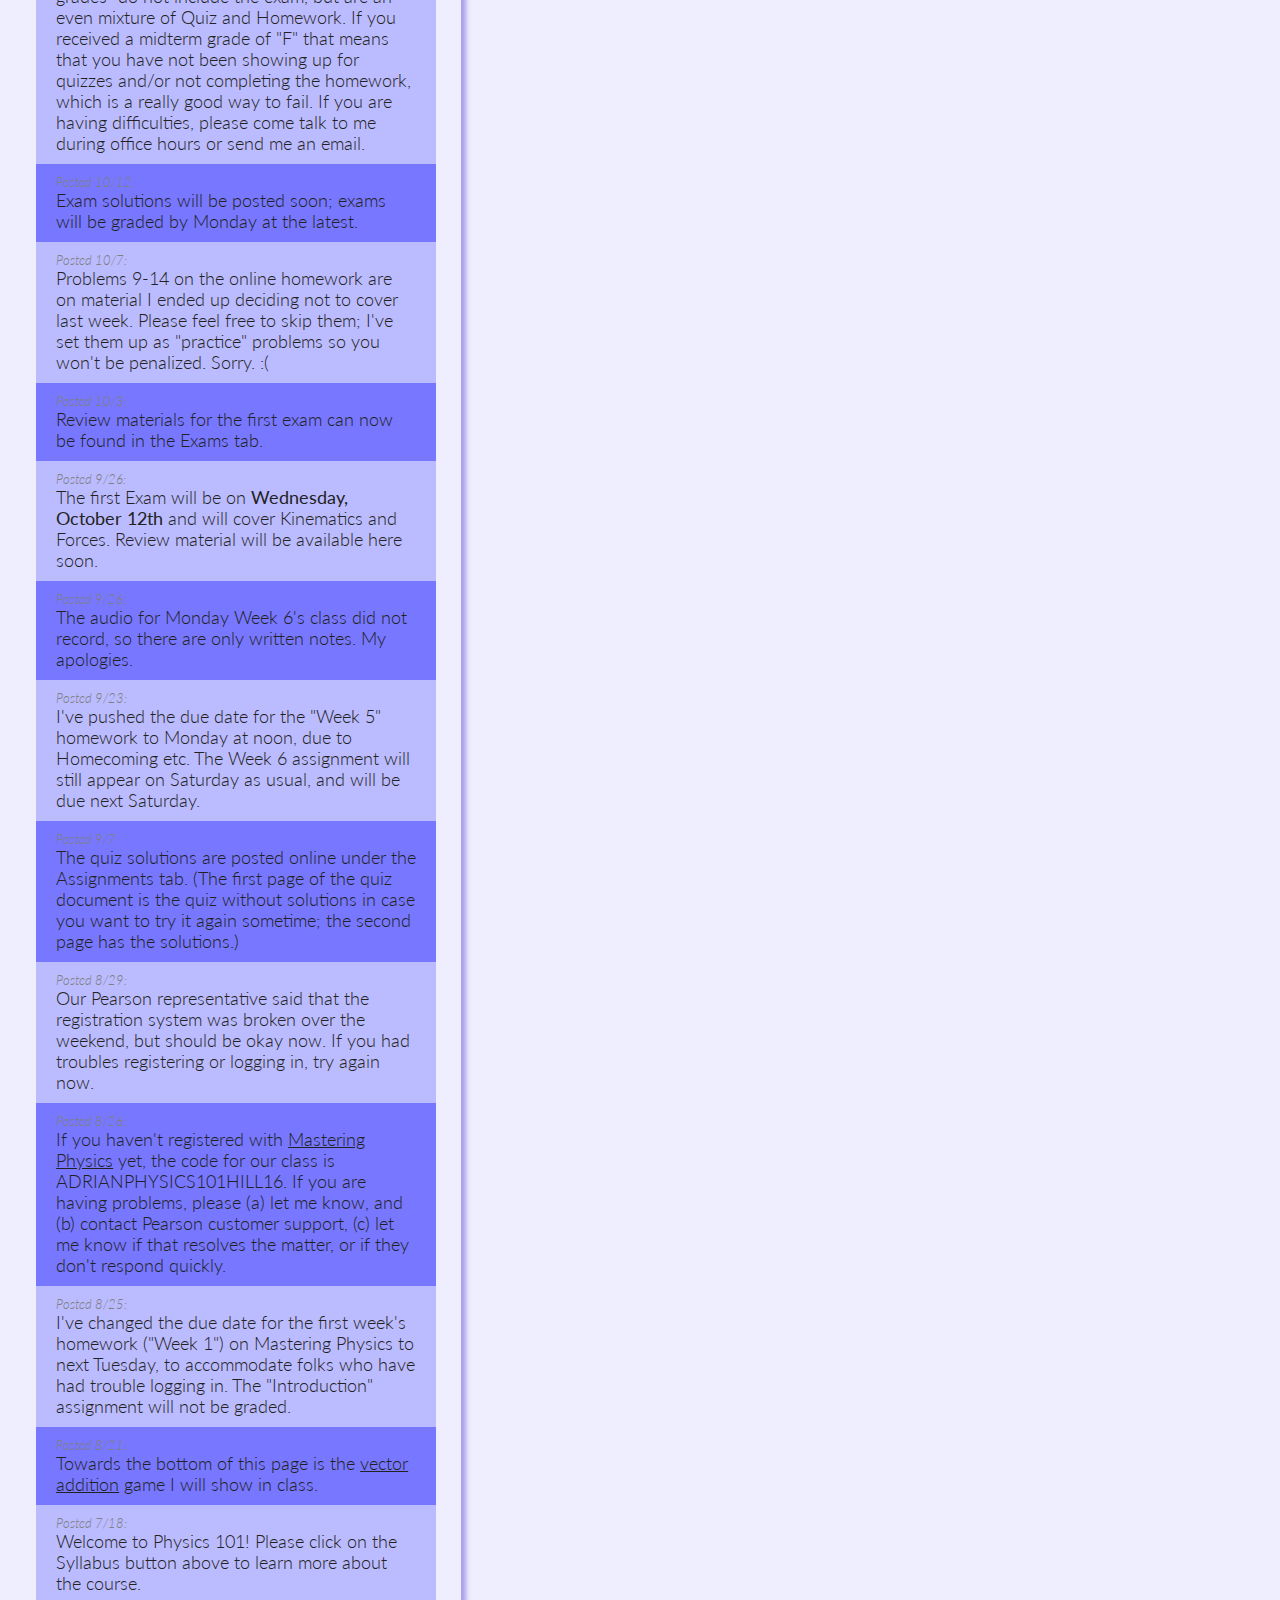
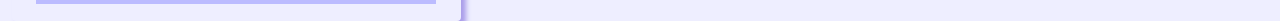
==== commit 4dbd9ddd: "xxx" ====
--- a/101/index.html
+++ b/101/index.html
@@ -76,7 +76,7 @@
 
 <li>
 <DIV class="updated">Posted 12/4:</DIV>
- The <A HREF="Repository/outline">Exam3Outline.pdf</A> for the new stuff on the Final Exam is now available.  A sample exam is coming soon (today or Monday morning).
+ The <A HREF="Repository/Exam3Outline.pdf">outline</A> and the <A HREF="Repository/SampleExam3.pdf">sample exam questions</A> and <A HREF="Repository/SampleExam3S.pdf">solutions</A> for the new stuff on the Final Exam are all now available.
 <li>
 <DIV class="updated">Posted 12/2:</DIV>
  The final exam will be on Thursday from 8:30-10:30am in our normal classroom.  You may bring a calculator and TWO sheets of notes.  It will be half old stuff and half new stuff (energy, thermodynamics, fluids).  
@@ -414,6 +414,6 @@
 
 <TR><TD>Exam 2:<TD><A HREF="Repository/Exam2Outline.pdf">Exam Outline</A><TD><A HREF="Repository/SampleExam2.pdf">Sample Exam</A><BR><A HREF="Repository/SampleExam2S.pdf">(solutions)</A><TD><A HREF="Repository/Exam2.pdf">Exam</A><BR><A HREF="Repository/Exam2S.pdf">(solutions)</A>
 
-<TR><TD>Exam 3:<TD><A HREF="Repository/Exam3Outline.pdf">Exam Outline</A><TD><BR><TD><BR>
+<TR><TD>Exam 3:<TD><A HREF="Repository/Exam3Outline.pdf">Exam Outline</A><TD><A HREF="Repository/SampleExam3.pdf">Sample Exam</A><BR><A HREF="Repository/SampleExam3S.pdf">(solutions)</A><TD><BR>
 
 </TABLE></DIV></div></div>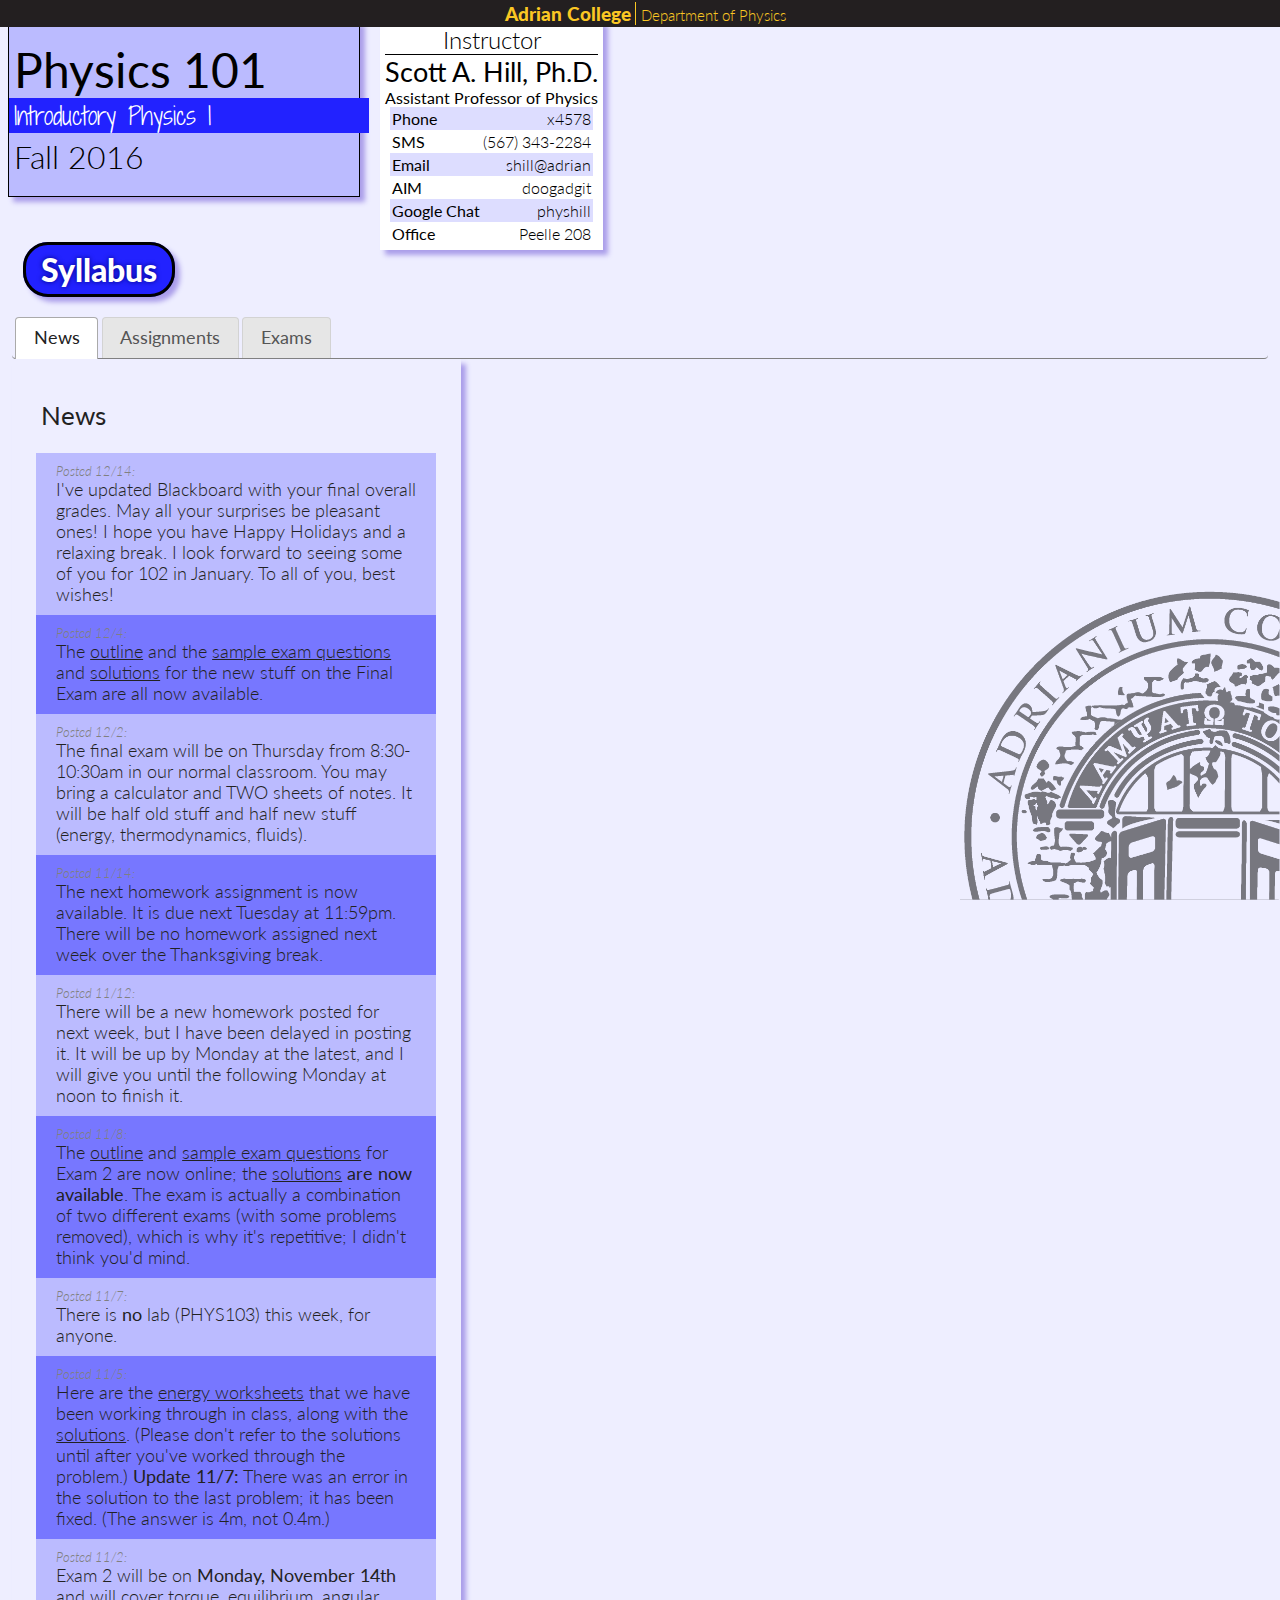
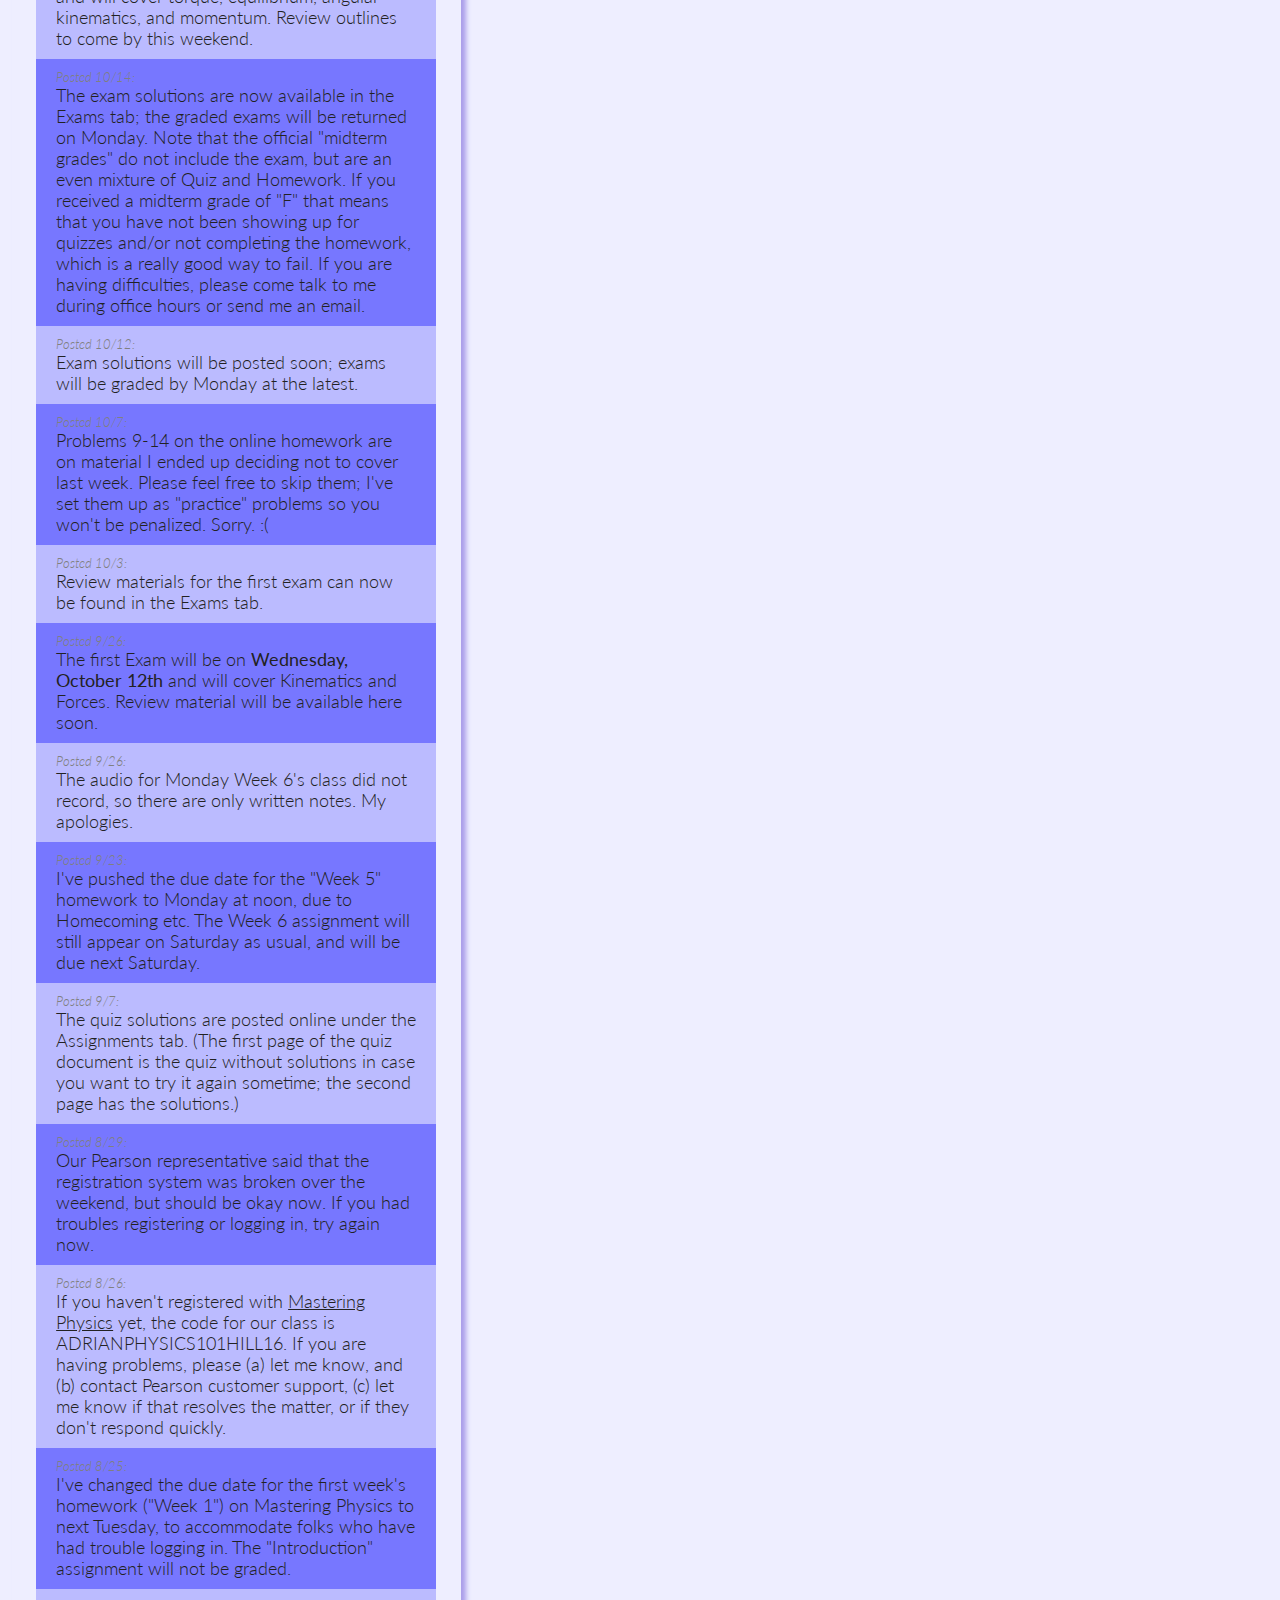
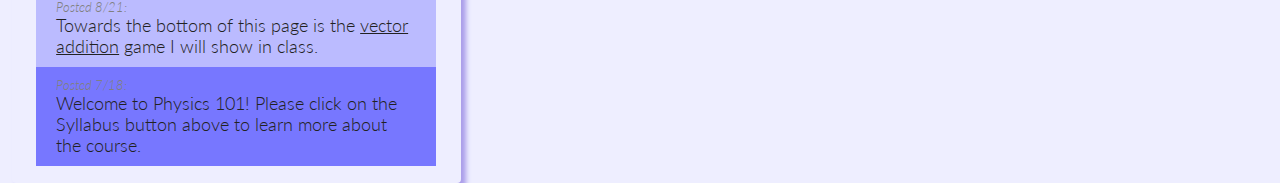
==== commit 8f73a066: "xxx" ====
--- a/101/index.html
+++ b/101/index.html
@@ -75,6 +75,9 @@
 <h2>News</h2><ul>
 
 <li>
+<DIV class="updated">Posted 12/14:</DIV>
+ I've updated Blackboard with your final overall grades.  May all your surprises be pleasant ones!  I hope you have Happy Holidays and a relaxing break.  I look forward to seeing some of you for 102 in January.  To all of you, best wishes!
+<li>
 <DIV class="updated">Posted 12/4:</DIV>
  The <A HREF="Repository/Exam3Outline.pdf">outline</A> and the <A HREF="Repository/SampleExam3.pdf">sample exam questions</A> and <A HREF="Repository/SampleExam3S.pdf">solutions</A> for the new stuff on the Final Exam are all now available.
 <li>
@@ -150,7 +153,7 @@
 <TR><TH>#<TH>Starting
 <TH>Monday
 <TH>Wednesday
-<TH>Friday<!--15,15--><TR class="current"><TD class="weeknumber">15
+<TH>Friday<TR><TD class="weeknumber">15
 <TD class="date">11/28
 <TD class="topic">Fluids	<TD class="chapter">13
 
@@ -388,7 +391,7 @@
 <TD>
 	<A HREF="Repository/F2.pdf">written</A><BR>
 	<A HREF="Repository/F2.mp3">audio</A>
-<TR><TD class="weeknumber">1
+<!--1,1--><TR class="current"><TD class="weeknumber">1
 <TD class="date">8/22
 <TD class="topic">Motion Diagrams	<TD class="chapter">1
 
